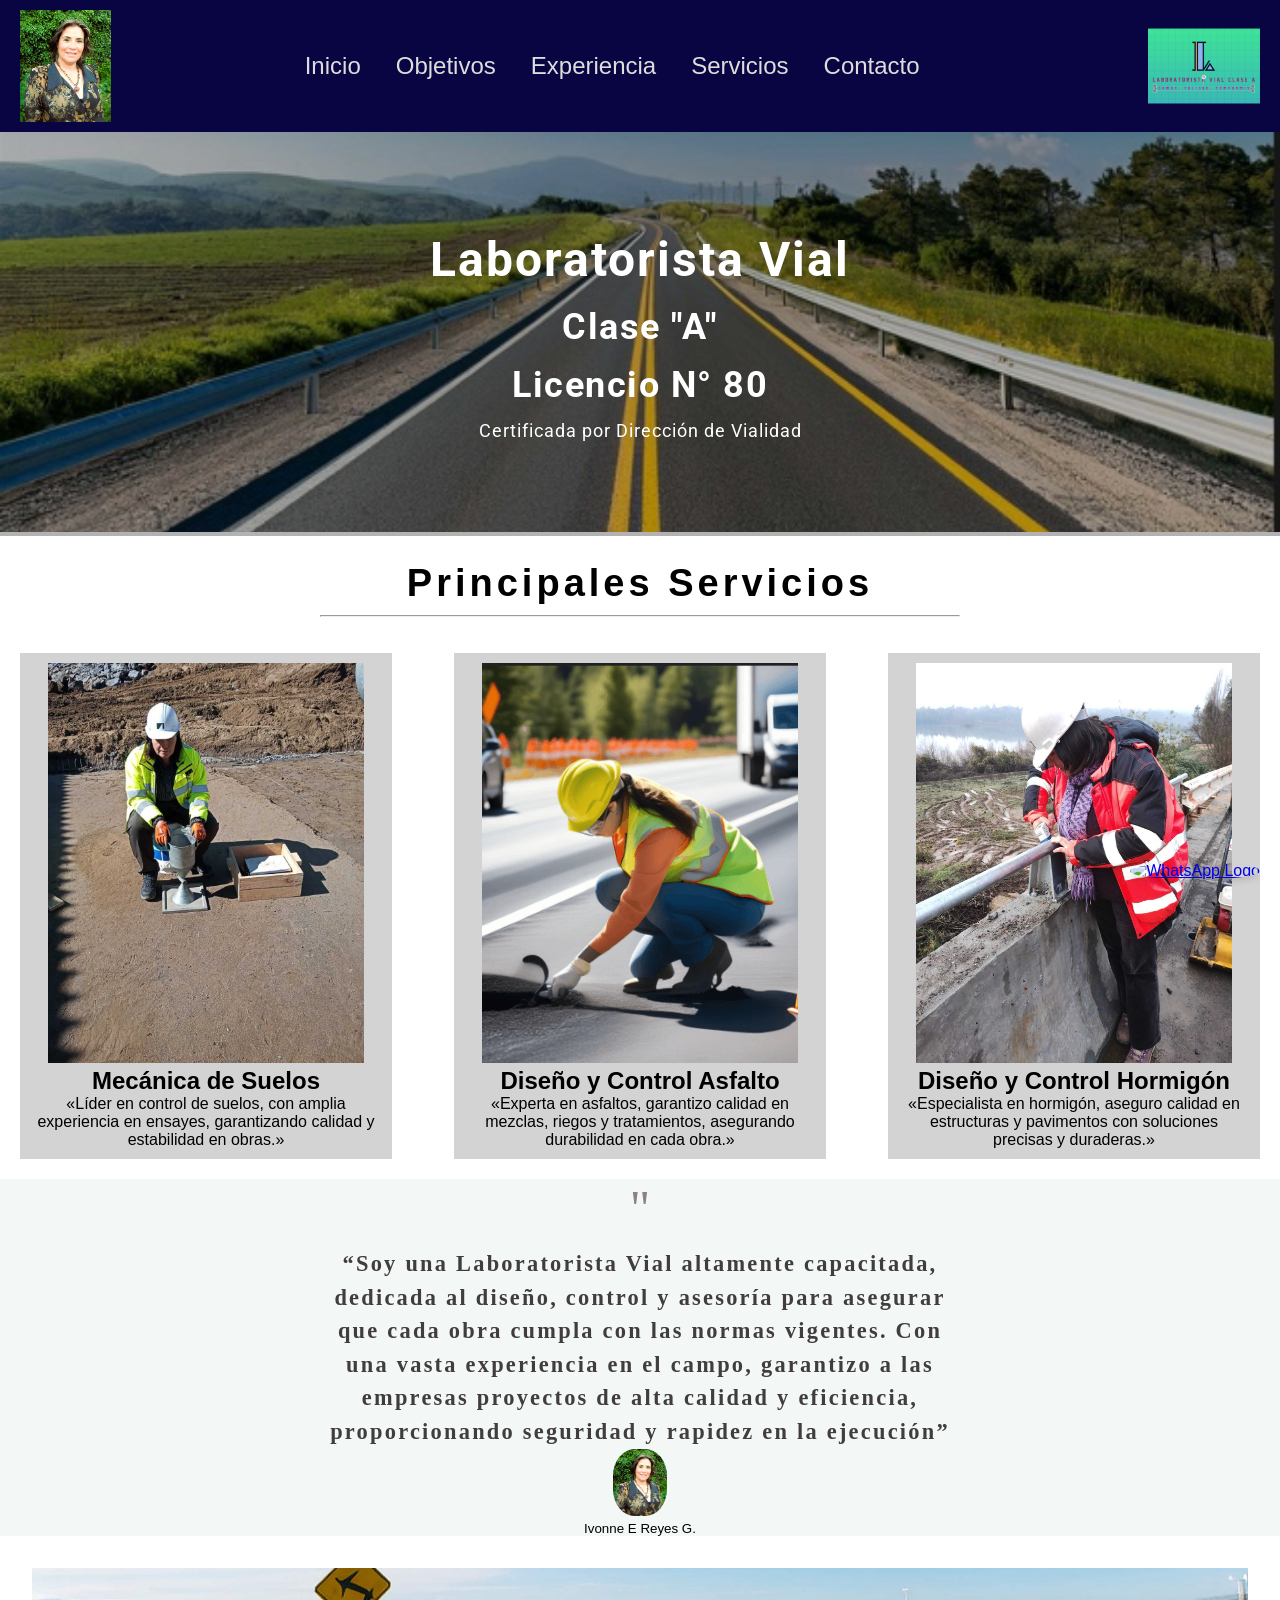
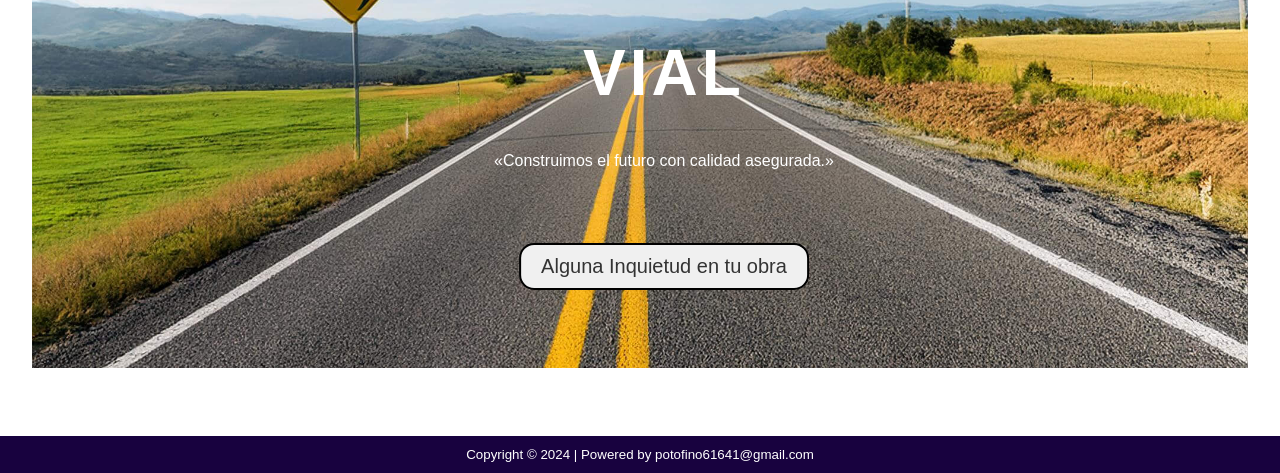
==== index.html @ 69cfddc8 "mi primer comit de este proyecto etapa2" ====
<!DOCTYPE html>
<html lang="es">
<head>
    <meta charset="UTF-8">
    <meta name="viewport" content="width=device-width, initial-scale=1.0">
    <title>laboratorista vial</title>
    <!-- Favicom -->
    <link rel="apple-touch-icon" sizes="180x180" href="imagenes/apple-touch-icon.png">
    <link rel="icon" type="image/png" sizes="32x32" href="imagenes/favicon-32x32.png">
    <link rel="icon" type="image/png" sizes="16x16" href="imagenes/favicon-16x16.png">
    <link rel="manifest" href="/site.webmanifest">
    <link rel="mask-icon" href="/safari-pinned-tab.svg" color="#5bbad5">
    <meta name="msapplication-TileColor" content="#da532c">
    <meta name="theme-color" content="#ffffff">
    <!-- Estilos css -->
    <link rel="stylesheet" href="css/estilos_laboratoristavial.css">

    <!-- Fuentes de texto -->
    <link href="https://fonts.googleapis.com/css2?family=Roboto:wght@400;700&display=swap" rel="stylesheet">
    <link rel="preconnect" href="https://fonts.googleapis.com">
    <link rel="preconnect" href="https://fonts.gstatic.com" crossorigin>
    <link href="https://fonts.googleapis.com/css2?family=Open+Sans:ital,wght@0,300..800;1,300..800&display=swap" rel="stylesheet">
    <link rel="stylesheet" href="styles.css">

<link rel="stylesheet" href="https://cdnjs.cloudflare.com/ajax/libs/font-awesome/6.0.0-beta3/css/all.min.css">
<meta name="msapplication-tap-highlight" content="no">

<!-- Enlaza Font Awesome -->
<link rel="icon" href="ruta_al_favicon.ico" type="image/x-icon">

<!-- Menu principal-->
 <link href="objetivos.html">
</head>
<body>
    <header>
        <img src="imagenes/imagen_titular.jpg" alt="imagen_titular" style="height: 7em;">
        <nav class="menu">
            <ul>
                <li><a href="index.html">Inicio</a></li>
                <li><a href="objetivos.html">Objetivos</a></li>
                <li><a href="experiencia.html">Experiencia</a></li>
                <li><a href="servicios.html">Servicios</a></li>
                <li><a href="contacto.html">Contacto</a></li>
            </ul>
        </nav>
        <img src="imagenes/android-chrome-384x384.png" alt="logo" style="height:7em">
    </header>
   <main>
        <article>
            <div class="whatsapp-float">
                <a href="https://wa.me/56982346061" target="_blank" aria-label="Contactar por WhatsApp">
                    <img src="https://upload.wikimedia.org/wikipedia/commons/6/6b/WhatsApp.svg" alt="WhatsApp Logo" />
                </a>
              </div>
              
            <section>
                <div class="image-container">
                    <img src="imagenes/camino1_r.jpg" alt="imgen_comino">
                    <div class="text-overlay">
                         <h1>Laboratorista Vial</h1>
                        <h2>Clase "A"</h2>
                        <h2>Licencio N° 80</h2>
                        <p>Certificada por Dirección de Vialidad</p>
                    </div>
                </div>
            </section>
            <section>
                <div  id="tit1">
                    <h1 >Principales Servicios</h1>
                    <hr id="linea1">
                </div>
            </section>
            <section id="desc_servicios">
                <div class="box">
                    <img src="imagenes/Imagen de WhatsApp 1.jpg" alt="muestra_suelo" >
                    <h2>Mecánica de Suelos</h2>
                    <p>«Líder en control de suelos, con amplia experiencia en ensayes, garantizando calidad y estabilidad en obras.»</p>
                </div>
                <div class="box">
                    <img src="imagenes/asfalt3.png" alt="asfalto">
                    <h2>Diseño y Control Asfalto</h2>
                    <p>«Experta en asfaltos, garantizo calidad en mezclas, riegos y tratamientos, asegurando durabilidad en cada obra.»</p>
                </div >
                <div class="box">
                    <img src="imagenes/Imagen de WhatsApp 4.jpg" alt="hormigon">
                    <h2>Diseño y Control Hormigón</h2>
                    <p>«Especialista en hormigón, aseguro calidad en estructuras y pavimentos con soluciones precisas y duraderas.»</p>
                </div>
            </section>
            <section id="comem">
                
                <div id="comentario">
                    <p>&quot</p>
                    <h1>
                        “Soy una Laboratorista Vial altamente capacitada, dedicada al diseño, control y asesoría para asegurar 
                        que cada obra cumpla con las normas vigentes. Con una vasta experiencia en el campo, garantizo a 
                        las empresas proyectos de alta calidad y eficiencia, proporcionando seguridad y rapidez en la ejecución” 
                    </h1>
                    <img src="imagenes/imagen_titular.jpg" alt="titular" style="height: 4.2em;">
                    <small>Ivonne E Reyes G.</small>
                </div>
            </section>
        </article>
        <section id="seccion_abajo">   
            <div id="image-container2">
                <img src="imagenes/camino2.jpg" alt="camino2">
                <div id="text-overlay2">
                    <h1>VIAL</h1>
                    <p>«Construimos el futuro con calidad asegurada.»</p>
                    
                    <a href="contacto.html">Alguna Inquietud en tu obra</a>
                </div>
            </div>
        </section>
        
   </main> 


   <footer id="pie_global">
    <small id="pie2">Copyright © 2024 | Powered by potofino61641@gmail.com</small>
   </footer>
</body>
</html>
---- css/estilos_laboratoristavial.css ----
* {
    margin: 0;
    padding: 0;
    box-sizing: border-box;
}

body, html {
    height: 100%;
    font-family: Arial, sans-serif;
}
body, html {
    height: 100%;
    font-family: Arial, sans-serif;
}

/* _______________________________________________________________________________________________ */

header{
    
    display: flex;
    justify-content: space-between; /* Distribuye los elementos de manera equitativa */
    align-items: center; /* Alinea los elementos verticalmente */
    padding: 10px 20px;
    background-color: #090442;
}

.menu ul {
    display: flex;
    list-style: none;
    margin: 0;
    padding: 0;
   
}

.menu ul li {
    margin-right: 35px;
    color: #eeedf3;
}
.menu ul li a{
    color: #ddd;
    text-decoration: none; /* Elimina el subrayado de los enlaces */
    font-size: 1.5em; /* Aumenta el tamaño del texto de los enlaces */
}

/* _______________________________________________________________________________________________ */

/* Formato Página Inicio */
.image-container {
    position: relative;
    width: 100%; /* La imagen y el contenedor cubren el 100% del ancho */
    
}

.image-container img {
    width: 100%; /* La imagen ocupa todo el ancho del contenedor */
    height: auto; /* Mantiene la proporción original de la imagen */
    max-height: 400px; /* Ajusta el alto máximo de la imagen según desees */
    object-fit: cover; /* Recorta la imagen si es necesario para que cubra el ancho */
}
.text-overlay {
    font-family: 'Roboto', sans-serif;
}
.text-overlay {
    position: absolute;
    top: 0;
    left: 0;
    width: 100%;
    height: 100%;
    display: flex;
    flex-direction: column;
    justify-content: center;
    align-items: center;
    color: white; /* El color del texto sobre la imagen */
    background: rgba(0, 0, 0, 0.3); /* Fondo semitransparente para mejorar la legibilidad del texto */
    text-align: center;
}


.text-overlay h1, .text-overlay h2, .text-overlay p {
    margin: 10px 0;
}
.text-overlay h1 {
    font-size:1.5 em;
}
.text-overlay h1 {
    font-size: 48px; /* Ajusta el tamaño del texto según tus necesidades */
    letter-spacing: 2px; /* Aumenta el espacio entre las letras */
    margin: 10px 0; /* Ajusta el margen si es necesario */
}

.text-overlay h2 {
    font-size: 36px; /* También puedes ajustar el tamaño del h2 */
    letter-spacing: 1.5px; /* Espacio entre letras para h2 */
    margin: 8px 0;
}

.text-overlay p {
    font-size: 18px; /* Tamaño del texto para el párrafo */
    letter-spacing: 1px; /* Opcional: espacio entre letras para el párrafo */
    margin: 6px 0;
}

#tit1 {
    padding:1em 0 1em 0;
}
#tit1 h1 {
    font-size: 38px;
    letter-spacing: 4px;
    margin: 10px 0;
    text-align: center; /* Centra el h1 */
    position: relative; /* Necesario para posicionar la línea con ::after */
}

#linea1 {
    content: '';
    display: block;
    width: 50%; /* Ajusta el ancho de la línea al 50% */
    height: 2px; /* Ajusta el grosor de la línea */
    background-color: white; /* Color de la línea */
    margin: 10px auto 0; /* Centra la línea con auto y ajusta el margen */
}


#desc_servicios {
    display: flex; /* Organiza los elementos en una fila */
    justify-content: space-between; /* Añade espacio igual entre los divs */
    align-items: stretch; /* Asegura que todos los divs tengan el mismo alto */
    
    padding: 20px;
    width: 100%; 
}
.box {
    width: 30%; /* Cada div ocupará el 30% del ancho del contenedor */
    background-color: lightgray; /* Color de fondo para diferenciar cada div */
    text-align: center;
    padding: 10px;
    box-sizing: border-box; /* Asegura que el padding no afecte el ancho */
    object-fit: contain; /* Hace que la imagen se ajuste dentro del contenedor sin recortar */
}
.box img {
    width: 90%;
    height: 400px;
    object-fit: cover; /* Ajusta cómo se recorta la imagen si es necesario */
}

/* _______________________________________________________________________________________________ */


body {
    margin: 0;
   
}

#comem {
    display: flex; /* Cambiamos a flexbox para un mejor control */
    justify-content: center; /* Centra el div hijo horizontalmente */
    align-items: center; /* Centra el div hijo verticalmente */
    background-color: rgb(243, 248, 247);
   
}

#comentario {
    width: 50%; /* Tamaño del div contenedor */
    text-align: center; /* Centra el texto dentro del div */
    display: flex; /* Flexbox para centrar los elementos hijos */
    flex-direction: column; /* Coloca los elementos en columna */
    justify-content: center; /* Centra verticalmente los elementos dentro del div */
    align-items: center; /* Centra horizontalmente los elementos dentro del div */
}

#comentario p {
    font-size: 50px; /* Ajusta el tamaño de la comilla si lo necesitas */
    margin: 0; /* Elimina el margen extra */
    color: #8b8181;
    font-family: Georgia, 'Times New Roman', Times, serif;
}

#comentario h1 {
    margin-top: 10px; /* Añade un poco de margen superior si es necesario */
    font-size: 1.4em;
    letter-spacing: 0.1em;
    font-family:Georgia, 'Times New Roman', Times, serif;
    justify-content: space-between;
    text-justify: auto;
    color: #423d3d;
    line-height: 1.5; /* Aumenta el espacio entre líneas */
}
#comentario img {
   
    border-radius: 40%; /* Ajusta el radio de las esquinas */
    margin-bottom: 0.3em;
}

/* _______________________________________________________________________________________________ */

#pie_global {
    background-color: #18023f;
    text-align: center; /* Centra el texto dentro del div */
    display: flex; /* Flexbox para centrar los elementos hijos */
    padding-top: 0.7em;
    padding-bottom: 0.7em;
    margin-top: 2em;
    flex-direction: column; /* Coloca los elementos en columna */
    justify-content: center; /* Centra verticalmente los elementos dentro del div */
    align-items: center; /* Centra horizontalmente los elementos dentro del div */
    min-height: 1em;
}
#pie2 {
    color: #fff;
    
}

/* _______________________________________________________________________________________________ */

#seccion_abajo {
    position: relative;
    width: 100%;
    padding: 2em;
}

#image-container2 {
    position: relative;
    width: 100%;
}

#image-container2 img {
    width: 100%;
    height: auto;
    max-height: 400px;
    object-fit: cover;
    object-position: 1% 62%;
}

#text-overlay2 {
    position: absolute;
    top: -7.5em;
    left: 1.5em;
    width: 100%;
    height: 100%;
    display: flex;
    flex-direction: column;
    justify-content: center;
    align-items: center;
    background-color: rgba(0, 0, 0, 0.0); /* 95% de transparencia */
    color: white;
    text-align: center;
    margin-block: 3em;
}

#text-overlay2 h1,
#text-overlay2 p,
#text-overlay2 button {
    margin: 2em 0 0 0;
}

#text-overlay2 h1 {
    font-size: 4em;
    letter-spacing: 4px;
    margin: 10px 0;
    font-family:'Trebuchet MS', 'Lucida Sans Unicode', 'Lucida Grande', 'Lucida Sans', Arial, sans-serif;
}
#text-overlay2 a {
    font-size: 20px; /* Tamaño de fuente mayor */
    padding: 10px 20px; /* Espaciado interno (relleno) para aumentar el tamaño del enlace */
    border: 2px solid black; /* Borde de color negro con ancho suave */
    border-radius: 15px; /* Esquinas redondeadas */
    color: #333; /* Color del texto sobrio */
    background-color: #f0f0f0; /* Fondo suave y destacado */
    text-decoration: none; /* Quitar subrayado del enlace */
    display: inline-block; /* Para que se comporte más como un botón */
    transition: background-color 0.3s ease; /* Transición suave en el cambio de color */

    position: absolute; /* Posicionamiento absoluto */
    bottom: 10px; /* Lo posiciona a 10px del borde inferior del contenedor */
    left: 50%; /* Centra horizontalmente el enlace */
    transform: translateX(-50%); /* Ajuste para centrar completamente */
}
#text-overlay2 a:hover {
    background-color: #ddd; /* Cambia a un color ligeramente más oscuro cuando el mouse está sobre el enlace */
}


/* _______________________________________________________________________________________________ */
#obj_gral {
    text-align: center;
    margin-bottom:3em;
    margin-top: 2em;
}

#obj_gral h1 {
    font-size: 2.2em;
    letter-spacing: 10px;
    margin: 0 auto;      /* Centra la línea en el contenedor */
    font-family:'Trebuchet MS', 'Lucida Sans Unicode', 'Lucida Grande', 'Lucida Sans', Arial, sans-serif;
    font-style: oblique;
}
#obj_gral  hr {
    width: 50%;          /* Ajusta el ancho de la línea */
    height: 3px;         /* Ajusta el grosor de la línea */
    background-color: #3498db; /* Cambia el color de la línea */
    border: none;        /* Elimina el borde predeterminado */
    margin: 0 auto;      /* Centra la línea en el contenedor */
}
/* _______________________________________________________________________________________________ */

#parr_obj {
    display: flex;
    align-items: stretch;  /* Asegura que los elementos ocupen la misma altura */
    margin-bottom: 2em;
    width: 95%;
    margin-left: 1em;
  }

  #parr_obj img {
    width: auto;           /* Mantiene la proporción de la imagen */
    height: auto;          /* Permite ajustar la altura para que se extienda según el contenido */
    max-height: 100%;      /* Asegura que la imagen no exceda la altura de los párrafos */
    margin-right: 20px;    /* Espaciado entre la imagen y los párrafos */
    border-radius: 10px;    /* Radio en las esquinas */
    border: 1px solid black; /* Borde sutil de color negro */
  }

  #parr_obj div {
    display: flex;
    flex-direction: column; /* Alinea los párrafos verticalmente */
    justify-content: space-between; /* Distribuye el espacio entre los párrafos */
  }

  .parrafo {
    margin: 10px 0;        /* Ajusta los márgenes de los párrafos */
    text-align: justify;    /* Alinea el texto de los párrafos de manera justificada */
    text-indent: 20px;      /* Agrega una sangría al inicio de cada párrafo */
    font-family: 'Trebuchet MS', 'Lucida Sans Unicode', 'Lucida Grande', 'Lucida Sans', Arial, sans-serif;
  }

  /* _______________________________________________________________________________________________ */

  #ob {
    margin-left: 1em;
    
  }
  #object {
    display: flex;
    align-items: stretch;  /* Asegura que los elementos ocupen la misma altura */
    margin-bottom: 2em;
    width: 95%;
    margin-left: 1em;
    margin-right: 1em;
    text-align: justify;
  }

  #object ul {
    margin-right: 1.5em;
    font-family: 'Trebuchet MS', 'Lucida Sans Unicode', 'Lucida Grande', 'Lucida Sans', Arial, sans-serif;
  }
  #object ul li{
    margin-bottom: 0.5em;
  }
  #Tit_objet {
    font-size: 1.3em;
    letter-spacing: 0.3em;
    margin-bottom: 1em;
  }

  #object img {
    width: 55%;           /* Mantiene la proporción de la imagen */
    height: auto;          /* Permite ajustar la altura para que se extienda según el contenido */
    max-height: 80%;      /* Asegura que la imagen no exceda la altura de los párrafos */
    margin-right: 20px;    /* Espaciado entre la imagen y los párrafos */
    border-radius: 10px;    /* Radio en las esquinas */
    
  }
/* _______________________________________________________________________________________________ */

#obj1 {
    display: flex;
    align-items: stretch;  /* Asegura que los elementos ocupen la misma altura */
    margin-bottom: 2em;
    width: 95%;
    margin-left: 1em;
    margin-right: 1em;
    margin-top: 2em;
}
.object {
    display: flex;
    align-items: stretch;  /* Asegura que los elementos ocupen la misma altura */
    margin-bottom: 2em;
    width: 95%;
    margin-left: 1em;
    margin-right: 1em;
    text-align: justify;
    margin-bottom: 2.5em;
}

.object img {
    width: 65%;           /* Mantiene la proporción de la imagen */
    height: auto;          /* Permite ajustar la altura para que se extienda según el contenido */
    max-height: 80%;      /* Asegura que la imagen no exceda la altura de los párrafos */
    margin-right: 20px;    /* Espaciado entre la imagen y los párrafos */
    border-radius: 10px;    /* Radio en las esquinas */
}

.object ul {
    margin-right: 1.5em;
    font-family: 'Trebuchet MS', 'Lucida Sans Unicode', 'Lucida Grande', 'Lucida Sans', Arial, sans-serif;
}
.object ul li {
    margin-bottom: 0.5em;
}
.ob1 hr {
    width: 90%;          /* Ajusta el ancho de la línea */
    height: 3px;         /* Ajusta el grosor de la línea */
    background-color: #3498db; /* Cambia el color de la línea */
    border: none;        /* Elimina el borde predeterminado */
    margin: 0 auto;      /* Centra la línea en el contenedor */
}

#parr_obj  ul {
    margin-right: 1.5em;
    font-family: 'Trebuchet MS', 'Lucida Sans Unicode', 'Lucida Grande', 'Lucida Sans', Arial, sans-serif;
}
#parr_obj  ul li {
    margin-bottom: 0.5em;
}
/* _______________________________________________________________________________________________ */
/* __________________________________Servicios_______________________________________________ */

#servicios_1 {
    width: 95%;
    align-items: center; /* Centra horizontalmente los elementos dentro del div */
    justify-content: center; /* Centra verticalmente los elementos dentro del div */
    margin-left: 2em;
}
#servicios_2 {
    display: flex; /* Organiza los elementos en una fila */
    justify-content: space-between; /* Añade espacio igual entre los divs */
    align-items: stretch; /* Asegura que todos los divs tengan el mismo alto */
    background-color: #ddd;
    padding: 20px;
    width: 100%; 
    border-radius: 2em;
    border: 1px solid #aa8bf3;
    
}
.h2_servicio {
    margin-bottom: 1em;
    margin-top: 1em;
    letter-spacing: 0.2em; /* Aumenta el espacio entre las letras */
}
.p_servicio {
    
    text-justify: justify;
}

#servicios_3 {
    display: flex; /* Organiza los elementos en una fila */
    justify-content: space-between; /* Añade espacio igual entre los divs */
    align-items: stretch; /* Asegura que todos los divs tengan el mismo alto */
    background-color: #ddd;
    padding: 20px;
    width: 100%; 
    border-radius: 2em;
    border: 1px solid #aa8bf3;

    
}
.img_servicio {
   
    width: 100%; /* Hace que la imagen ocupe el 100% del ancho del div */
    height: auto; /* Mantiene la proporción de la imagen */
    object-fit: contain; /* Asegura que toda la imagen sea visible sin recortar */
    max-width: 100%; /* Limita el tamaño para que no exceda el contenedor */
    border-radius: 3em;
}

/* _______________________________________________________________________________________________ */
/* __________________________________ Contacto ______________________________________________ */
.formulario-contacto {
    display: flex;
    flex-direction: column;
    width: 70%; /* Ajusta el ancho según tus necesidades */
    margin: 0 auto;
    padding: 20px;
    background-color: #f4f4f4;
    border-radius: 10px;
    box-shadow: 0 0 10px rgba(0, 0, 0, 0.1);
}

.formulario-contacto label {
    margin-top: 10px;
    margin-bottom: 5px;
}

.formulario-contacto input, 
.formulario-contacto textarea {
    width: 100%;
    padding: 8px;
    margin-bottom: 10px;
    border: 1px solid #ccc;
    border-radius: 5px;
}

.formulario-contacto button {
    background-color: #4CAF50;
    color: white;
    padding: 10px;
    border: none;
    border-radius: 5px;
    cursor: pointer;
}

.formulario-contacto button:hover {
    background-color: #45a049;
}



.whatsapp-float {
    position: fixed;
    bottom: 20px;
    right: 20px;
    z-index: 1000;
  }
  
  .whatsapp-float img {
    width: 50px;
    height: 50px;
    border-radius: 50%;
    box-shadow: 0 4px 6px rgba(0, 0, 0, 0.1);
    transition: transform 0.3s ease;
  }
  
  .whatsapp-float img:hover {
    transform: scale(1.1);
  }
  
/* _______________________________________________________________________________________________ */
/* __________________________________ Mi boratorio ______________________________________________ */

  #ingresarAlMenu {
    display: flex;
    flex-direction: column;
    width: 70%; /* Ajusta el ancho según tus necesidades */
    margin: 0 auto;
    padding: 20px;
    background-color: #f4f4f4;
    border-radius: 10px;
    box-shadow: 0 0 10px rgba(0, 0, 0, 0.1);
  }
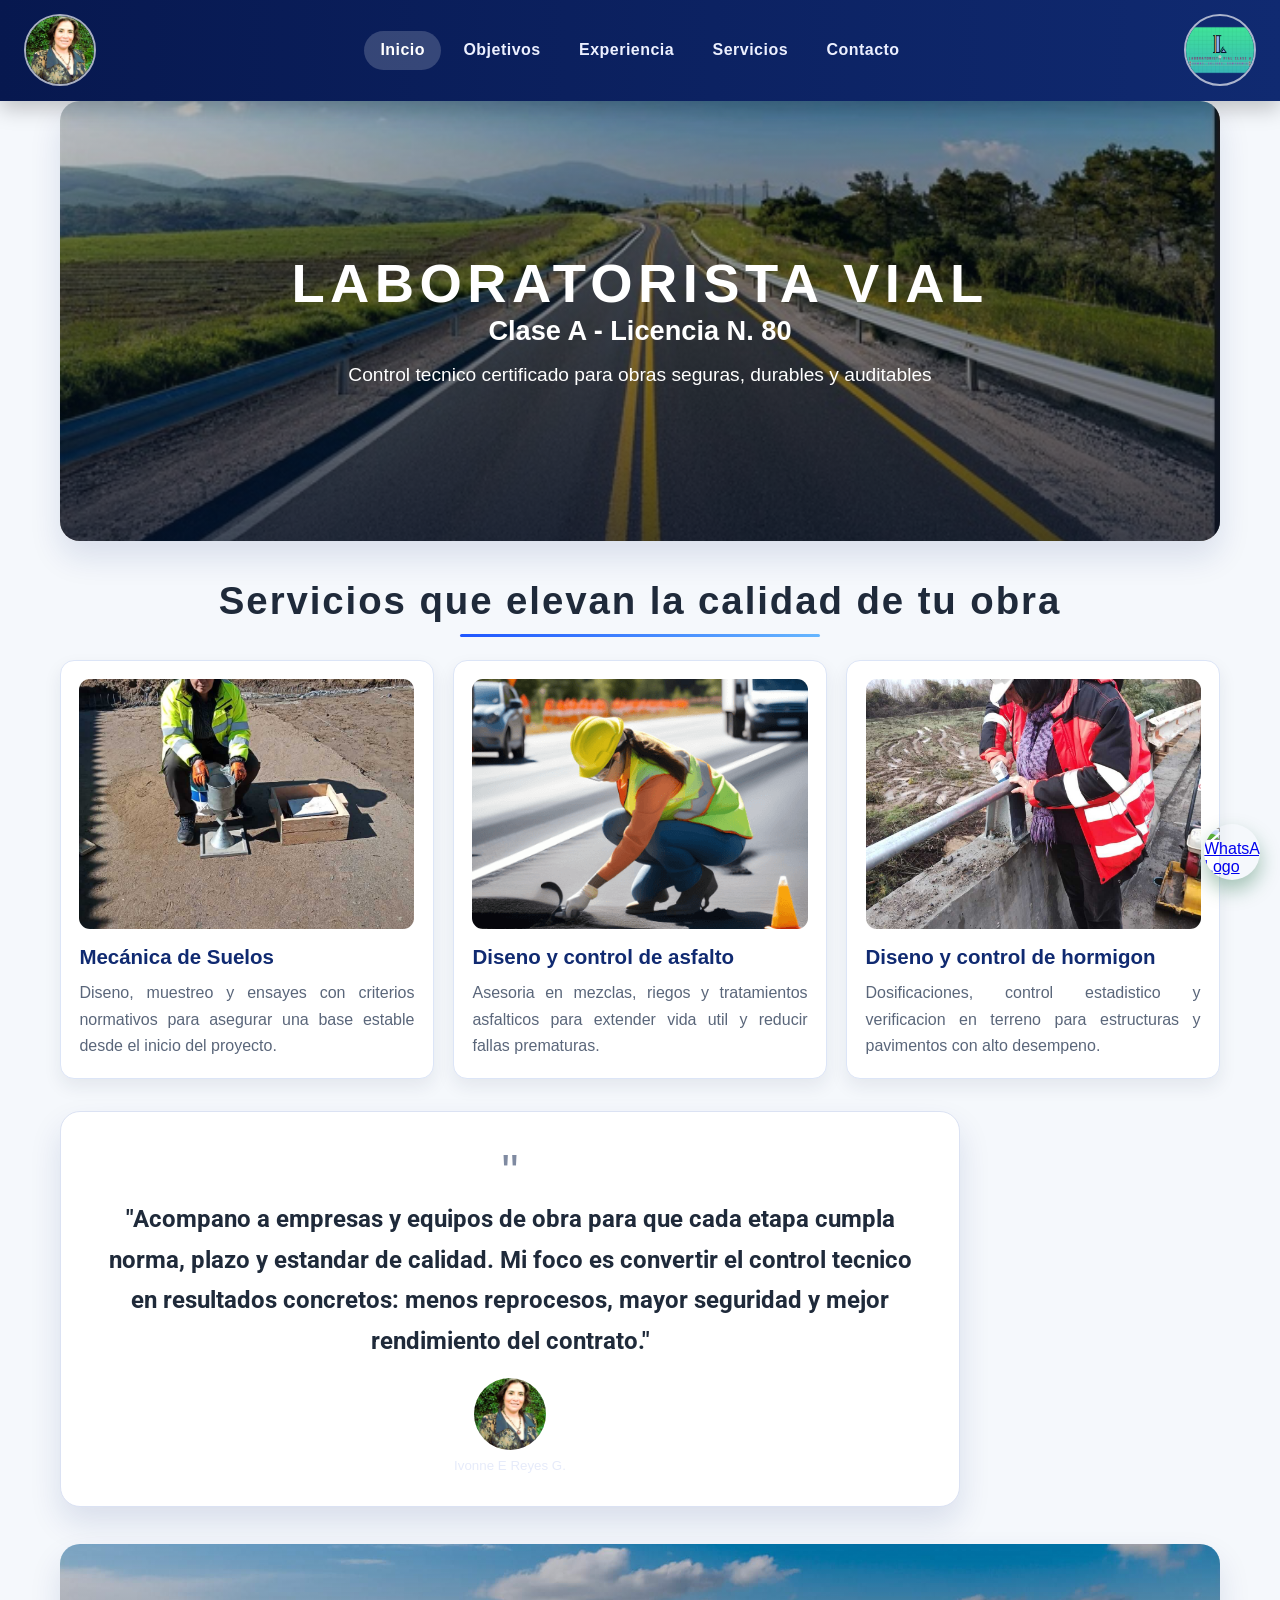
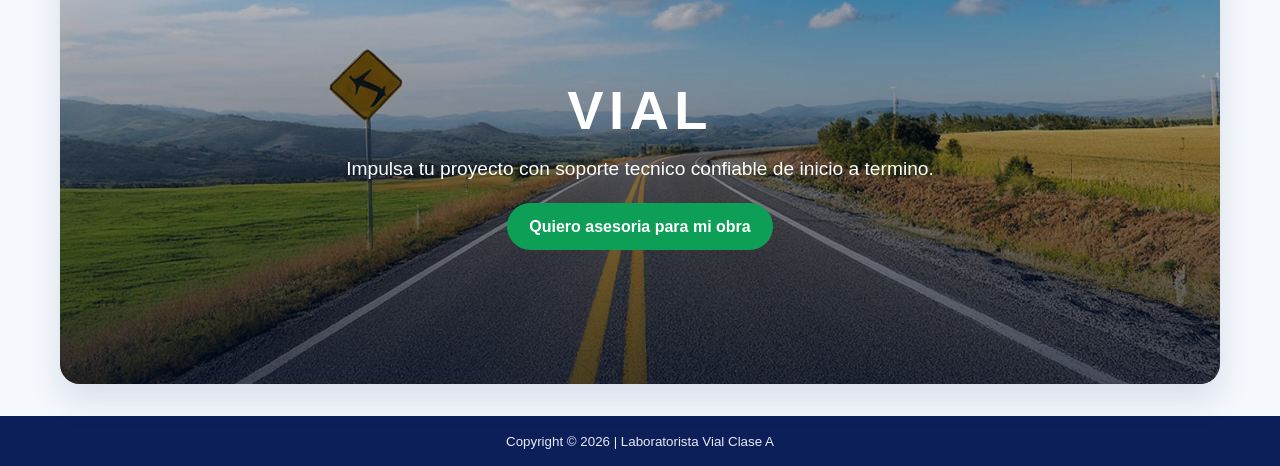
==== commit c70c30ef: "actualizacion de la pagina web" ====
--- a/index.html
+++ b/index.html
@@ -3,7 +3,17 @@
 <head>
     <meta charset="UTF-8">
     <meta name="viewport" content="width=device-width, initial-scale=1.0">
-    <title>laboratorista vial</title>
+    <title>Laboratorista Vial | Calidad y control de obras</title>
+    <meta name="description" content="Laboratorista Vial Clase A en Chile. Control de calidad en suelos, asfalto y hormigon para obras viales con cumplimiento normativo y reportes tecnicos confiables.">
+    <meta name="keywords" content="laboratorista vial, control de calidad vial, mecanica de suelos, control de asfalto, control de hormigon, laboratorio vial chile">
+    <meta name="author" content="Ivonne E Reyes G.">
+    <meta name="robots" content="index,follow,max-image-preview:large">
+    <meta property="og:type" content="website">
+    <meta property="og:locale" content="es_CL">
+    <meta property="og:title" content="Laboratorista Vial Clase A | Calidad para obras viales">
+    <meta property="og:description" content="Asesoria y control tecnico para obras viales: suelos, asfalto y hormigon con trazabilidad y cumplimiento de normativa.">
+    <meta property="og:image" content="imagenes/imagen_titular.jpg">
+    <meta name="twitter:card" content="summary_large_image">
     <!-- Favicom -->
     <link rel="apple-touch-icon" sizes="180x180" href="imagenes/apple-touch-icon.png">
     <link rel="icon" type="image/png" sizes="32x32" href="imagenes/favicon-32x32.png">
@@ -30,10 +40,22 @@
 
 <!-- Menu principal-->
  <link href="objetivos.html">
+ <script type="application/ld+json">
+{
+  "@context": "https://schema.org",
+  "@type": "ProfessionalService",
+  "name": "Laboratorista Vial Clase A",
+  "description": "Control de calidad y asesoria tecnica en obras viales.",
+  "telephone": "+56 9 8234 6061",
+  "areaServed": "Chile",
+  "serviceType": ["Mecanica de suelos", "Control de asfalto", "Control de hormigon"],
+  "url": "https://example.com/"
+}
+</script>
 </head>
 <body>
     <header>
-        <img src="imagenes/imagen_titular.jpg" alt="imagen_titular" style="height: 7em;">
+        <img src="imagenes/imagen_titular.jpg" alt="Laboratorista vial">
         <nav class="menu">
             <ul>
                 <li><a href="index.html">Inicio</a></li>
@@ -43,7 +65,7 @@
                 <li><a href="contacto.html">Contacto</a></li>
             </ul>
         </nav>
-        <img src="imagenes/android-chrome-384x384.png" alt="logo" style="height:7em">
+        <img src="imagenes/android-chrome-384x384.png" alt="Logo">
     </header>
    <main>
         <article>
@@ -57,16 +79,15 @@
                 <div class="image-container">
                     <img src="imagenes/camino1_r.jpg" alt="imgen_comino">
                     <div class="text-overlay">
-                         <h1>Laboratorista Vial</h1>
-                        <h2>Clase "A"</h2>
-                        <h2>Licencio N° 80</h2>
-                        <p>Certificada por Dirección de Vialidad</p>
+                        <h1>Laboratorista Vial</h1>
+                        <h2>Clase A - Licencia N. 80</h2>
+                        <p>Control tecnico certificado para obras seguras, durables y auditables</p>
                     </div>
                 </div>
             </section>
             <section>
                 <div  id="tit1">
-                    <h1 >Principales Servicios</h1>
+                    <h1>Servicios que elevan la calidad de tu obra</h1>
                     <hr id="linea1">
                 </div>
             </section>
@@ -74,17 +95,17 @@
                 <div class="box">
                     <img src="imagenes/Imagen de WhatsApp 1.jpg" alt="muestra_suelo" >
                     <h2>Mecánica de Suelos</h2>
-                    <p>«Líder en control de suelos, con amplia experiencia en ensayes, garantizando calidad y estabilidad en obras.»</p>
+                    <p>Diseno, muestreo y ensayes con criterios normativos para asegurar una base estable desde el inicio del proyecto.</p>
                 </div>
                 <div class="box">
                     <img src="imagenes/asfalt3.png" alt="asfalto">
-                    <h2>Diseño y Control Asfalto</h2>
-                    <p>«Experta en asfaltos, garantizo calidad en mezclas, riegos y tratamientos, asegurando durabilidad en cada obra.»</p>
+                    <h2>Diseno y control de asfalto</h2>
+                    <p>Asesoria en mezclas, riegos y tratamientos asfalticos para extender vida util y reducir fallas prematuras.</p>
                 </div >
                 <div class="box">
                     <img src="imagenes/Imagen de WhatsApp 4.jpg" alt="hormigon">
-                    <h2>Diseño y Control Hormigón</h2>
-                    <p>«Especialista en hormigón, aseguro calidad en estructuras y pavimentos con soluciones precisas y duraderas.»</p>
+                    <h2>Diseno y control de hormigon</h2>
+                    <p>Dosificaciones, control estadistico y verificacion en terreno para estructuras y pavimentos con alto desempeno.</p>
                 </div>
             </section>
             <section id="comem">
@@ -92,11 +113,10 @@
                 <div id="comentario">
                     <p>&quot</p>
                     <h1>
-                        “Soy una Laboratorista Vial altamente capacitada, dedicada al diseño, control y asesoría para asegurar 
-                        que cada obra cumpla con las normas vigentes. Con una vasta experiencia en el campo, garantizo a 
-                        las empresas proyectos de alta calidad y eficiencia, proporcionando seguridad y rapidez en la ejecución” 
+                        "Acompano a empresas y equipos de obra para que cada etapa cumpla norma, plazo y estandar de calidad.
+                        Mi foco es convertir el control tecnico en resultados concretos: menos reprocesos, mayor seguridad y mejor rendimiento del contrato."
                     </h1>
-                    <img src="imagenes/imagen_titular.jpg" alt="titular" style="height: 4.2em;">
+                    <img src="imagenes/imagen_titular.jpg" alt="Titular">
                     <small>Ivonne E Reyes G.</small>
                 </div>
             </section>
@@ -106,9 +126,9 @@
                 <img src="imagenes/camino2.jpg" alt="camino2">
                 <div id="text-overlay2">
                     <h1>VIAL</h1>
-                    <p>«Construimos el futuro con calidad asegurada.»</p>
+                    <p>Impulsa tu proyecto con soporte tecnico confiable de inicio a termino.</p>
                     
-                    <a href="contacto.html">Alguna Inquietud en tu obra</a>
+                    <a href="contacto.html">Quiero asesoria para mi obra</a>
                 </div>
             </div>
         </section>
@@ -117,7 +137,8 @@
 
 
    <footer id="pie_global">
-    <small id="pie2">Copyright © 2024 | Powered by potofino61641@gmail.com</small>
+    <small id="pie2">Copyright © 2026 | Laboratorista Vial Clase A</small>
    </footer>
+   <script src="js/main.js"></script>
 </body>
 </html>
--- a/css/estilos_laboratoristavial.css
+++ b/css/estilos_laboratoristavial.css
@@ -1,3 +1,16 @@
+
+:root {
+    --color-bg: #f5f8fc;
+    --color-surface: #ffffff;
+    --color-primary: #102a71;
+    --color-primary-soft: #3559c7;
+    --color-accent: #0d9f55;
+    --color-text: #1f2a3a;
+    --color-text-soft: #5a667a;
+    --radius-md: 14px;
+    --radius-lg: 20px;
+    --shadow-card: 0 16px 32px rgba(16, 42, 113, 0.12);
+}
 
 * {
     margin: 0;
@@ -5,546 +18,409 @@
     box-sizing: border-box;
 }
 
-body, html {
-    height: 100%;
-    font-family: Arial, sans-serif;
-}
-body, html {
-    height: 100%;
-    font-family: Arial, sans-serif;
-}
-
-/* _______________________________________________________________________________________________ */
-
-header{
-    
+html,
+body {
+    min-height: 100%;
+    font-family: "Open Sans", Arial, sans-serif;
+    background: var(--color-bg);
+    color: var(--color-text);
+}
+
+img {
+    max-width: 100%;
+    display: block;
+}
+
+main {
+    width: min(1160px, 94%);
+    margin: 0 auto;
+}
+
+header {
+    position: sticky;
+    top: 0;
+    z-index: 40;
+    display: grid;
+    grid-template-columns: 72px 1fr 72px;
+    align-items: center;
+    gap: 1rem;
+    padding: 0.9rem 1.5rem;
+    background: linear-gradient(90deg, #07184f, #102a71);
+    box-shadow: 0 8px 20px rgba(0, 0, 0, 0.22);
+}
+
+header > img {
+    width: 72px;
+    height: 72px;
+    border-radius: 50%;
+    object-fit: cover;
+    border: 2px solid rgba(255, 255, 255, 0.65);
+}
+
+.menu ul {
+    list-style: none;
     display: flex;
-    justify-content: space-between; /* Distribuye los elementos de manera equitativa */
-    align-items: center; /* Alinea los elementos verticalmente */
-    padding: 10px 20px;
-    background-color: #090442;
-}
-
-.menu ul {
-    display: flex;
-    list-style: none;
-    margin: 0;
-    padding: 0;
-   
-}
-
-.menu ul li {
-    margin-right: 35px;
-    color: #eeedf3;
-}
-.menu ul li a{
-    color: #ddd;
-    text-decoration: none; /* Elimina el subrayado de los enlaces */
-    font-size: 1.5em; /* Aumenta el tamaño del texto de los enlaces */
-}
-
-/* _______________________________________________________________________________________________ */
-
-/* Formato Página Inicio */
-.image-container {
-    position: relative;
-    width: 100%; /* La imagen y el contenedor cubren el 100% del ancho */
-    
-}
-
-.image-container img {
-    width: 100%; /* La imagen ocupa todo el ancho del contenedor */
-    height: auto; /* Mantiene la proporción original de la imagen */
-    max-height: 400px; /* Ajusta el alto máximo de la imagen según desees */
-    object-fit: cover; /* Recorta la imagen si es necesario para que cubra el ancho */
-}
-.text-overlay {
-    font-family: 'Roboto', sans-serif;
-}
-.text-overlay {
-    position: absolute;
-    top: 0;
-    left: 0;
-    width: 100%;
-    height: 100%;
-    display: flex;
-    flex-direction: column;
     justify-content: center;
     align-items: center;
-    color: white; /* El color del texto sobre la imagen */
-    background: rgba(0, 0, 0, 0.3); /* Fondo semitransparente para mejorar la legibilidad del texto */
-    text-align: center;
-}
-
-
-.text-overlay h1, .text-overlay h2, .text-overlay p {
-    margin: 10px 0;
-}
-.text-overlay h1 {
-    font-size:1.5 em;
-}
-.text-overlay h1 {
-    font-size: 48px; /* Ajusta el tamaño del texto según tus necesidades */
-    letter-spacing: 2px; /* Aumenta el espacio entre las letras */
-    margin: 10px 0; /* Ajusta el margen si es necesario */
-}
-
-.text-overlay h2 {
-    font-size: 36px; /* También puedes ajustar el tamaño del h2 */
-    letter-spacing: 1.5px; /* Espacio entre letras para h2 */
-    margin: 8px 0;
-}
-
-.text-overlay p {
-    font-size: 18px; /* Tamaño del texto para el párrafo */
-    letter-spacing: 1px; /* Opcional: espacio entre letras para el párrafo */
-    margin: 6px 0;
-}
-
-#tit1 {
-    padding:1em 0 1em 0;
-}
-#tit1 h1 {
-    font-size: 38px;
-    letter-spacing: 4px;
-    margin: 10px 0;
-    text-align: center; /* Centra el h1 */
-    position: relative; /* Necesario para posicionar la línea con ::after */
-}
-
-#linea1 {
-    content: '';
-    display: block;
-    width: 50%; /* Ajusta el ancho de la línea al 50% */
-    height: 2px; /* Ajusta el grosor de la línea */
-    background-color: white; /* Color de la línea */
-    margin: 10px auto 0; /* Centra la línea con auto y ajusta el margen */
-}
-
-
-#desc_servicios {
-    display: flex; /* Organiza los elementos en una fila */
-    justify-content: space-between; /* Añade espacio igual entre los divs */
-    align-items: stretch; /* Asegura que todos los divs tengan el mismo alto */
-    
-    padding: 20px;
-    width: 100%; 
-}
-.box {
-    width: 30%; /* Cada div ocupará el 30% del ancho del contenedor */
-    background-color: lightgray; /* Color de fondo para diferenciar cada div */
-    text-align: center;
-    padding: 10px;
-    box-sizing: border-box; /* Asegura que el padding no afecte el ancho */
-    object-fit: contain; /* Hace que la imagen se ajuste dentro del contenedor sin recortar */
-}
-.box img {
-    width: 90%;
-    height: 400px;
-    object-fit: cover; /* Ajusta cómo se recorta la imagen si es necesario */
-}
-
-/* _______________________________________________________________________________________________ */
-
-
-body {
-    margin: 0;
-   
-}
-
-#comem {
-    display: flex; /* Cambiamos a flexbox para un mejor control */
-    justify-content: center; /* Centra el div hijo horizontalmente */
-    align-items: center; /* Centra el div hijo verticalmente */
-    background-color: rgb(243, 248, 247);
-   
-}
-
-#comentario {
-    width: 50%; /* Tamaño del div contenedor */
-    text-align: center; /* Centra el texto dentro del div */
-    display: flex; /* Flexbox para centrar los elementos hijos */
-    flex-direction: column; /* Coloca los elementos en columna */
-    justify-content: center; /* Centra verticalmente los elementos dentro del div */
-    align-items: center; /* Centra horizontalmente los elementos dentro del div */
-}
-
-#comentario p {
-    font-size: 50px; /* Ajusta el tamaño de la comilla si lo necesitas */
-    margin: 0; /* Elimina el margen extra */
-    color: #8b8181;
-    font-family: Georgia, 'Times New Roman', Times, serif;
-}
-
-#comentario h1 {
-    margin-top: 10px; /* Añade un poco de margen superior si es necesario */
-    font-size: 1.4em;
-    letter-spacing: 0.1em;
-    font-family:Georgia, 'Times New Roman', Times, serif;
-    justify-content: space-between;
-    text-justify: auto;
-    color: #423d3d;
-    line-height: 1.5; /* Aumenta el espacio entre líneas */
-}
-#comentario img {
-   
-    border-radius: 40%; /* Ajusta el radio de las esquinas */
-    margin-bottom: 0.3em;
-}
-
-/* _______________________________________________________________________________________________ */
-
-#pie_global {
-    background-color: #18023f;
-    text-align: center; /* Centra el texto dentro del div */
-    display: flex; /* Flexbox para centrar los elementos hijos */
-    padding-top: 0.7em;
-    padding-bottom: 0.7em;
-    margin-top: 2em;
-    flex-direction: column; /* Coloca los elementos en columna */
-    justify-content: center; /* Centra verticalmente los elementos dentro del div */
-    align-items: center; /* Centra horizontalmente los elementos dentro del div */
-    min-height: 1em;
-}
-#pie2 {
-    color: #fff;
-    
-}
-
-/* _______________________________________________________________________________________________ */
-
-#seccion_abajo {
-    position: relative;
-    width: 100%;
-    padding: 2em;
-}
-
+    flex-wrap: wrap;
+    gap: 0.4rem;
+}
+
+.menu ul li a {
+    display: inline-block;
+    color: #ecf0ff;
+    text-decoration: none;
+    font-weight: 700;
+    letter-spacing: 0.03em;
+    padding: 0.65rem 1rem;
+    border-radius: 999px;
+    transition: 0.25s ease;
+}
+
+.menu ul li a:hover,
+.menu ul li a.active {
+    background: rgba(255, 255, 255, 0.18);
+    color: #ffffff;
+}
+
+.image-container,
 #image-container2 {
     position: relative;
-    width: 100%;
-}
-
+    border-radius: var(--radius-lg);
+    overflow: hidden;
+    box-shadow: var(--shadow-card);
+}
+
+.image-container img,
 #image-container2 img {
     width: 100%;
-    height: auto;
-    max-height: 400px;
+    min-height: 360px;
+    max-height: 440px;
     object-fit: cover;
-    object-position: 1% 62%;
-}
-
+}
+
+.text-overlay,
 #text-overlay2 {
     position: absolute;
-    top: -7.5em;
-    left: 1.5em;
-    width: 100%;
-    height: 100%;
-    display: flex;
-    flex-direction: column;
-    justify-content: center;
-    align-items: center;
-    background-color: rgba(0, 0, 0, 0.0); /* 95% de transparencia */
-    color: white;
+    inset: 0;
+    display: grid;
+    place-content: center;
     text-align: center;
-    margin-block: 3em;
-}
-
-#text-overlay2 h1,
-#text-overlay2 p,
-#text-overlay2 button {
-    margin: 2em 0 0 0;
-}
-
+    padding: 2.2rem;
+    color: #ffffff;
+    background: linear-gradient(180deg, rgba(0, 0, 0, 0.2), rgba(3, 13, 34, 0.72));
+}
+
+.text-overlay h1,
 #text-overlay2 h1 {
-    font-size: 4em;
-    letter-spacing: 4px;
-    margin: 10px 0;
-    font-family:'Trebuchet MS', 'Lucida Sans Unicode', 'Lucida Grande', 'Lucida Sans', Arial, sans-serif;
-}
-#text-overlay2 a {
-    font-size: 20px; /* Tamaño de fuente mayor */
-    padding: 10px 20px; /* Espaciado interno (relleno) para aumentar el tamaño del enlace */
-    border: 2px solid black; /* Borde de color negro con ancho suave */
-    border-radius: 15px; /* Esquinas redondeadas */
-    color: #333; /* Color del texto sobrio */
-    background-color: #f0f0f0; /* Fondo suave y destacado */
-    text-decoration: none; /* Quitar subrayado del enlace */
-    display: inline-block; /* Para que se comporte más como un botón */
-    transition: background-color 0.3s ease; /* Transición suave en el cambio de color */
-
-    position: absolute; /* Posicionamiento absoluto */
-    bottom: 10px; /* Lo posiciona a 10px del borde inferior del contenedor */
-    left: 50%; /* Centra horizontalmente el enlace */
-    transform: translateX(-50%); /* Ajuste para centrar completamente */
-}
-#text-overlay2 a:hover {
-    background-color: #ddd; /* Cambia a un color ligeramente más oscuro cuando el mouse está sobre el enlace */
-}
-
-
-/* _______________________________________________________________________________________________ */
+    font-size: clamp(2rem, 4.5vw, 3.4rem);
+    letter-spacing: 0.1em;
+    text-transform: uppercase;
+}
+
+.text-overlay h2 {
+    font-size: clamp(1.1rem, 2.3vw, 1.7rem);
+    font-weight: 700;
+}
+
+.text-overlay p,
+#text-overlay2 p {
+    max-width: 760px;
+    margin: 0.8rem auto 0;
+    font-size: clamp(1rem, 1.8vw, 1.2rem);
+    line-height: 1.55;
+}
+
+#tit1,
 #obj_gral {
     text-align: center;
-    margin-bottom:3em;
-    margin-top: 2em;
-}
-
-#obj_gral h1 {
-    font-size: 2.2em;
-    letter-spacing: 10px;
-    margin: 0 auto;      /* Centra la línea en el contenedor */
-    font-family:'Trebuchet MS', 'Lucida Sans Unicode', 'Lucida Grande', 'Lucida Sans', Arial, sans-serif;
-    font-style: oblique;
-}
-#obj_gral  hr {
-    width: 50%;          /* Ajusta el ancho de la línea */
-    height: 3px;         /* Ajusta el grosor de la línea */
-    background-color: #3498db; /* Cambia el color de la línea */
-    border: none;        /* Elimina el borde predeterminado */
-    margin: 0 auto;      /* Centra la línea en el contenedor */
-}
-/* _______________________________________________________________________________________________ */
-
-#parr_obj {
-    display: flex;
-    align-items: stretch;  /* Asegura que los elementos ocupen la misma altura */
-    margin-bottom: 2em;
-    width: 95%;
-    margin-left: 1em;
-  }
-
-  #parr_obj img {
-    width: auto;           /* Mantiene la proporción de la imagen */
-    height: auto;          /* Permite ajustar la altura para que se extienda según el contenido */
-    max-height: 100%;      /* Asegura que la imagen no exceda la altura de los párrafos */
-    margin-right: 20px;    /* Espaciado entre la imagen y los párrafos */
-    border-radius: 10px;    /* Radio en las esquinas */
-    border: 1px solid black; /* Borde sutil de color negro */
-  }
-
-  #parr_obj div {
-    display: flex;
-    flex-direction: column; /* Alinea los párrafos verticalmente */
-    justify-content: space-between; /* Distribuye el espacio entre los párrafos */
-  }
-
-  .parrafo {
-    margin: 10px 0;        /* Ajusta los márgenes de los párrafos */
-    text-align: justify;    /* Alinea el texto de los párrafos de manera justificada */
-    text-indent: 20px;      /* Agrega una sangría al inicio de cada párrafo */
-    font-family: 'Trebuchet MS', 'Lucida Sans Unicode', 'Lucida Grande', 'Lucida Sans', Arial, sans-serif;
-  }
-
-  /* _______________________________________________________________________________________________ */
-
-  #ob {
-    margin-left: 1em;
-    
-  }
-  #object {
-    display: flex;
-    align-items: stretch;  /* Asegura que los elementos ocupen la misma altura */
-    margin-bottom: 2em;
-    width: 95%;
-    margin-left: 1em;
-    margin-right: 1em;
+    margin: 2.4rem auto 1.4rem;
+}
+
+#tit1 h1,
+#obj_gral h1,
+#Tit_objet h1 {
+    font-size: clamp(1.7rem, 3vw, 2.45rem);
+    letter-spacing: 0.05em;
+}
+
+#linea1,
+#obj_gral hr,
+.ob1 hr {
+    width: min(360px, 72%);
+    margin: 0.7rem auto 0;
+    border: 0;
+    height: 3px;
+    border-radius: 999px;
+    background: linear-gradient(90deg, #1f56ff, #66b6ff);
+}
+
+#desc_servicios,
+#servicios_2,
+#servicios_3 {
+    display: grid;
+    grid-template-columns: repeat(3, minmax(0, 1fr));
+    gap: 1.2rem;
+    margin: 0 auto;
+    width: 100%;
+}
+
+.box {
+    background: var(--color-surface);
+    border: 1px solid #dce5f7;
+    border-radius: var(--radius-md);
+    padding: 1.15rem;
+    box-shadow: 0 8px 18px rgba(21, 33, 62, 0.08);
+}
+
+.box img {
+    width: 100%;
+    height: 250px;
+    object-fit: cover;
+    border-radius: 11px;
+}
+
+.box h2,
+.h2_servicio {
+    margin: 1rem 0 0.7rem;
+    font-size: 1.28rem;
+    color: var(--color-primary);
+}
+
+.box p,
+.parrafo {
+    line-height: 1.65;
     text-align: justify;
-  }
-
-  #object ul {
-    margin-right: 1.5em;
-    font-family: 'Trebuchet MS', 'Lucida Sans Unicode', 'Lucida Grande', 'Lucida Sans', Arial, sans-serif;
-  }
-  #object ul li{
-    margin-bottom: 0.5em;
-  }
-  #Tit_objet {
-    font-size: 1.3em;
-    letter-spacing: 0.3em;
-    margin-bottom: 1em;
-  }
-
-  #object img {
-    width: 55%;           /* Mantiene la proporción de la imagen */
-    height: auto;          /* Permite ajustar la altura para que se extienda según el contenido */
-    max-height: 80%;      /* Asegura que la imagen no exceda la altura de los párrafos */
-    margin-right: 20px;    /* Espaciado entre la imagen y los párrafos */
-    border-radius: 10px;    /* Radio en las esquinas */
-    
-  }
-/* _______________________________________________________________________________________________ */
-
-#obj1 {
-    display: flex;
-    align-items: stretch;  /* Asegura que los elementos ocupen la misma altura */
-    margin-bottom: 2em;
-    width: 95%;
-    margin-left: 1em;
-    margin-right: 1em;
-    margin-top: 2em;
-}
+    color: var(--color-text-soft);
+}
+
+#comem {
+    margin-top: 2rem;
+}
+
+#comentario {
+    width: min(900px, 100%);
+    background: #ffffff;
+    border: 1px solid #dbe2f3;
+    border-radius: var(--radius-lg);
+    padding: 2rem;
+    text-align: center;
+    box-shadow: var(--shadow-card);
+}
+
+#comentario p {
+    font-size: 3rem;
+    color: #7f8aa1;
+}
+
+#comentario h1 {
+    font-size: clamp(1.1rem, 2.2vw, 1.5rem);
+    font-family: "Roboto", Arial, sans-serif;
+    color: var(--color-text);
+    line-height: 1.7;
+}
+
+#comentario img {
+    width: 72px;
+    height: 72px;
+    border-radius: 50%;
+    object-fit: cover;
+    margin: 1rem auto 0.4rem;
+}
+
+small,
+#pie2 {
+    color: #e6ebfa;
+}
+
+#seccion_abajo {
+    margin: 2.3rem 0 0.7rem;
+}
+
+#text-overlay2 {
+    align-content: center;
+}
+
+#text-overlay2 a {
+    margin-top: 1.2rem;
+    justify-self: center;
+    padding: 0.9rem 1.4rem;
+    border-radius: 999px;
+    background: var(--color-accent);
+    color: #ffffff;
+    text-decoration: none;
+    font-weight: 700;
+    transition: transform 0.2s ease, background 0.25s ease;
+}
+
+#text-overlay2 a:hover {
+    background: #0b8a4a;
+    transform: translateY(-2px);
+}
+
+#parr_obj,
+#object,
 .object {
-    display: flex;
-    align-items: stretch;  /* Asegura que los elementos ocupen la misma altura */
-    margin-bottom: 2em;
-    width: 95%;
-    margin-left: 1em;
-    margin-right: 1em;
-    text-align: justify;
-    margin-bottom: 2.5em;
-}
-
+    display: grid;
+    grid-template-columns: minmax(250px, 0.9fr) minmax(0, 1.1fr);
+    gap: 1.4rem;
+    align-items: start;
+    margin: 0 auto 1.8rem;
+    width: 100%;
+}
+
+#parr_obj img,
+#object img,
 .object img {
-    width: 65%;           /* Mantiene la proporción de la imagen */
-    height: auto;          /* Permite ajustar la altura para que se extienda según el contenido */
-    max-height: 80%;      /* Asegura que la imagen no exceda la altura de los párrafos */
-    margin-right: 20px;    /* Espaciado entre la imagen y los párrafos */
-    border-radius: 10px;    /* Radio en las esquinas */
-}
-
+    width: 100%;
+    border-radius: var(--radius-md);
+    box-shadow: 0 8px 18px rgba(20, 34, 69, 0.12);
+}
+
+#parr_obj ul,
+#object ul,
 .object ul {
-    margin-right: 1.5em;
-    font-family: 'Trebuchet MS', 'Lucida Sans Unicode', 'Lucida Grande', 'Lucida Sans', Arial, sans-serif;
-}
+    background: #ffffff;
+    border: 1px solid #dbe2f1;
+    border-radius: var(--radius-md);
+    padding: 1.1rem 1.25rem 1.1rem 2rem;
+    line-height: 1.6;
+    color: var(--color-text-soft);
+}
+
+#parr_obj ul li,
+#object ul li,
 .object ul li {
-    margin-bottom: 0.5em;
-}
-.ob1 hr {
-    width: 90%;          /* Ajusta el ancho de la línea */
-    height: 3px;         /* Ajusta el grosor de la línea */
-    background-color: #3498db; /* Cambia el color de la línea */
-    border: none;        /* Elimina el borde predeterminado */
-    margin: 0 auto;      /* Centra la línea en el contenedor */
-}
-
-#parr_obj  ul {
-    margin-right: 1.5em;
-    font-family: 'Trebuchet MS', 'Lucida Sans Unicode', 'Lucida Grande', 'Lucida Sans', Arial, sans-serif;
-}
-#parr_obj  ul li {
-    margin-bottom: 0.5em;
-}
-/* _______________________________________________________________________________________________ */
-/* __________________________________Servicios_______________________________________________ */
-
+    margin-bottom: 0.55rem;
+}
+
+#ob,
 #servicios_1 {
-    width: 95%;
-    align-items: center; /* Centra horizontalmente los elementos dentro del div */
-    justify-content: center; /* Centra verticalmente los elementos dentro del div */
-    margin-left: 2em;
-}
-#servicios_2 {
-    display: flex; /* Organiza los elementos en una fila */
-    justify-content: space-between; /* Añade espacio igual entre los divs */
-    align-items: stretch; /* Asegura que todos los divs tengan el mismo alto */
-    background-color: #ddd;
-    padding: 20px;
-    width: 100%; 
-    border-radius: 2em;
-    border: 1px solid #aa8bf3;
-    
-}
-.h2_servicio {
-    margin-bottom: 1em;
-    margin-top: 1em;
-    letter-spacing: 0.2em; /* Aumenta el espacio entre las letras */
-}
-.p_servicio {
-    
-    text-justify: justify;
-}
-
-#servicios_3 {
-    display: flex; /* Organiza los elementos en una fila */
-    justify-content: space-between; /* Añade espacio igual entre los divs */
-    align-items: stretch; /* Asegura que todos los divs tengan el mismo alto */
-    background-color: #ddd;
-    padding: 20px;
-    width: 100%; 
-    border-radius: 2em;
-    border: 1px solid #aa8bf3;
-
-    
-}
+    width: 100%;
+}
+
 .img_servicio {
-   
-    width: 100%; /* Hace que la imagen ocupe el 100% del ancho del div */
-    height: auto; /* Mantiene la proporción de la imagen */
-    object-fit: contain; /* Asegura que toda la imagen sea visible sin recortar */
-    max-width: 100%; /* Limita el tamaño para que no exceda el contenedor */
-    border-radius: 3em;
-}
-
-/* _______________________________________________________________________________________________ */
-/* __________________________________ Contacto ______________________________________________ */
-.formulario-contacto {
-    display: flex;
-    flex-direction: column;
-    width: 70%; /* Ajusta el ancho según tus necesidades */
+    object-fit: contain !important;
+    background: #f5f8ff;
+}
+
+.formulario-contacto,
+#ingresarAlMenu {
+    width: min(760px, 100%);
     margin: 0 auto;
-    padding: 20px;
-    background-color: #f4f4f4;
+    padding: 1.4rem;
+    background: #ffffff;
+    border: 1px solid #dbe3f2;
+    border-radius: var(--radius-lg);
+    box-shadow: var(--shadow-card);
+}
+
+.formulario-contacto label {
+    margin-top: 0.8rem;
+    margin-bottom: 0.35rem;
+    font-weight: 700;
+    color: #244173;
+}
+
+.formulario-contacto input,
+.formulario-contacto textarea {
+    width: 100%;
+    padding: 0.8rem;
     border-radius: 10px;
-    box-shadow: 0 0 10px rgba(0, 0, 0, 0.1);
-}
-
-.formulario-contacto label {
-    margin-top: 10px;
-    margin-bottom: 5px;
-}
-
-.formulario-contacto input, 
-.formulario-contacto textarea {
-    width: 100%;
-    padding: 8px;
-    margin-bottom: 10px;
-    border: 1px solid #ccc;
-    border-radius: 5px;
+    border: 1px solid #c8d5f0;
+    font: inherit;
+    color: var(--color-text);
 }
 
 .formulario-contacto button {
-    background-color: #4CAF50;
-    color: white;
-    padding: 10px;
+    margin-top: 0.9rem;
+    padding: 0.9rem;
     border: none;
-    border-radius: 5px;
+    border-radius: 999px;
+    background: linear-gradient(90deg, #0d9f55, #11b86a);
+    color: #ffffff;
+    font-size: 1rem;
+    font-weight: 700;
     cursor: pointer;
 }
 
 .formulario-contacto button:hover {
-    background-color: #45a049;
-}
-
-
+    opacity: 0.92;
+}
+
+#resultado {
+    width: min(760px, 100%);
+    margin: 0.9rem auto 0;
+    padding: 0.9rem 1rem;
+    border-radius: 10px;
+    font-weight: 700;
+    color: #13412a;
+    background: #ddf8e9;
+}
 
 .whatsapp-float {
     position: fixed;
     bottom: 20px;
     right: 20px;
-    z-index: 1000;
-  }
-  
-  .whatsapp-float img {
-    width: 50px;
-    height: 50px;
+    z-index: 60;
+}
+
+.whatsapp-float img {
+    width: 56px;
+    height: 56px;
     border-radius: 50%;
-    box-shadow: 0 4px 6px rgba(0, 0, 0, 0.1);
-    transition: transform 0.3s ease;
-  }
-  
-  .whatsapp-float img:hover {
-    transform: scale(1.1);
-  }
-  
-/* _______________________________________________________________________________________________ */
-/* __________________________________ Mi boratorio ______________________________________________ */
-
-  #ingresarAlMenu {
-    display: flex;
-    flex-direction: column;
-    width: 70%; /* Ajusta el ancho según tus necesidades */
-    margin: 0 auto;
-    padding: 20px;
-    background-color: #f4f4f4;
-    border-radius: 10px;
-    box-shadow: 0 0 10px rgba(0, 0, 0, 0.1);
-  }+    box-shadow: 0 10px 20px rgba(8, 95, 49, 0.35);
+    transition: transform 0.2s ease;
+}
+
+.whatsapp-float img:hover {
+    transform: scale(1.08);
+}
+
+#pie_global {
+    margin-top: 2rem;
+    padding: 1rem;
+    text-align: center;
+    background: #0c1f58;
+}
+
+@media (max-width: 980px) {
+    header {
+        grid-template-columns: 1fr;
+        justify-items: center;
+        gap: 0.6rem;
+    }
+
+    .menu ul {
+        gap: 0.1rem;
+    }
+
+    #desc_servicios,
+    #servicios_2,
+    #servicios_3 {
+        grid-template-columns: 1fr 1fr;
+    }
+
+    #parr_obj,
+    #object,
+    .object {
+        grid-template-columns: 1fr;
+    }
+}
+
+@media (max-width: 640px) {
+    .text-overlay,
+    #text-overlay2 {
+        padding: 1.2rem;
+    }
+
+    #desc_servicios,
+    #servicios_2,
+    #servicios_3 {
+        grid-template-columns: 1fr;
+    }
+
+    .box img {
+        height: 210px;
+    }
+}
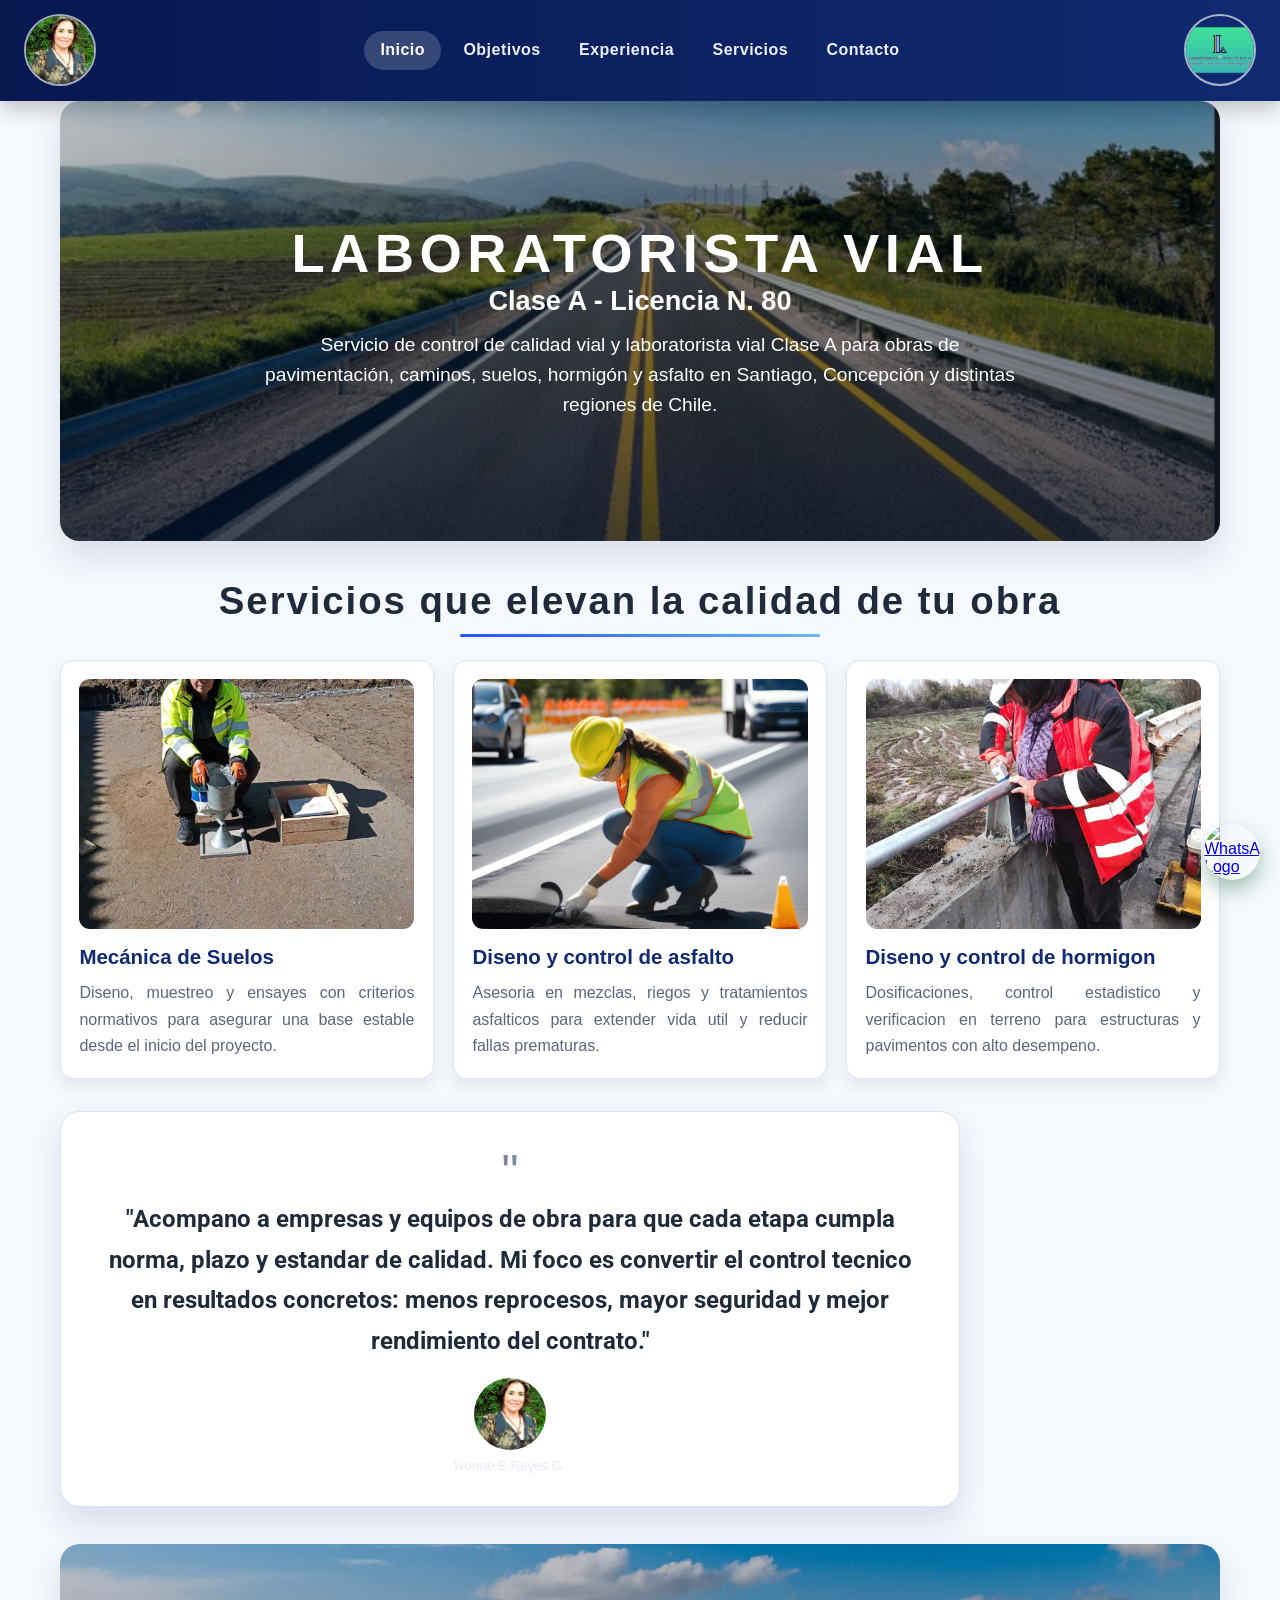
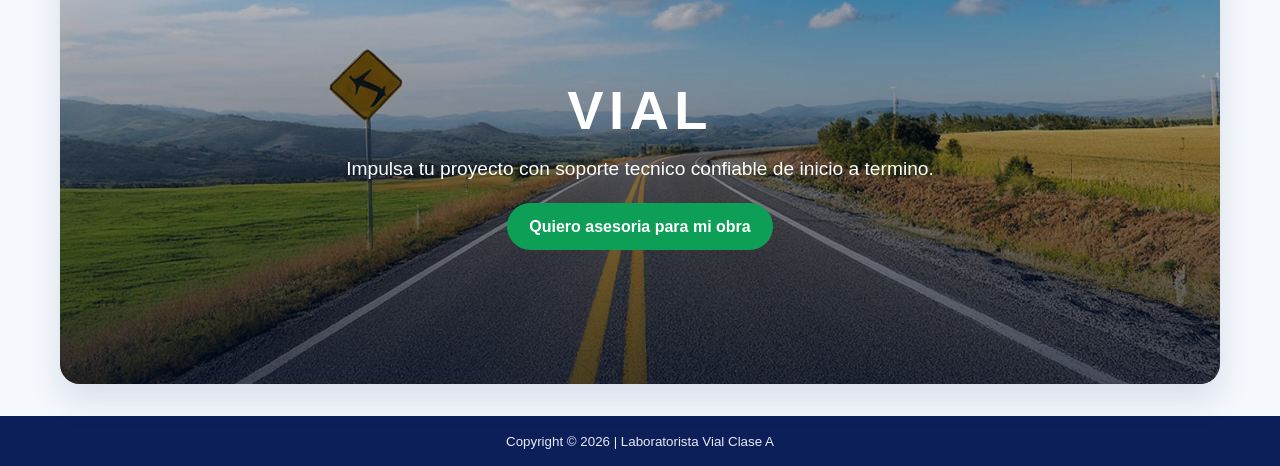
==== commit f763d020: "mejoramiento del seo" ====
--- a/index.html
+++ b/index.html
@@ -40,7 +40,7 @@
 
 <!-- Menu principal-->
  <link href="objetivos.html">
- <script type="application/ld+json">
+<script type="application/ld+json">
 {
   "@context": "https://schema.org",
   "@type": "ProfessionalService",
@@ -48,8 +48,16 @@
   "description": "Control de calidad y asesoria tecnica en obras viales.",
   "telephone": "+56 9 8234 6061",
   "areaServed": "Chile",
-  "serviceType": ["Mecanica de suelos", "Control de asfalto", "Control de hormigon"],
-  "url": "https://example.com/"
+  "serviceType": [
+    "Mecanica de suelos",
+    "Control de asfalto",
+    "Control de hormigon"
+  ],
+  "url": "https://laboratoristavial.cl/",
+  "address": {
+    "@type": "PostalAddress",
+    "addressCountry": "CL"
+  }
 }
 </script>
 </head>
@@ -81,7 +89,9 @@
                     <div class="text-overlay">
                         <h1>Laboratorista Vial</h1>
                         <h2>Clase A - Licencia N. 80</h2>
-                        <p>Control tecnico certificado para obras seguras, durables y auditables</p>
+                        <p>Servicio de control de calidad vial y laboratorista vial Clase A
+                            para obras de pavimentación, caminos, suelos, hormigón y asfalto
+                            en Santiago, Concepción y distintas regiones de Chile.</p>
                     </div>
                 </div>
             </section>
